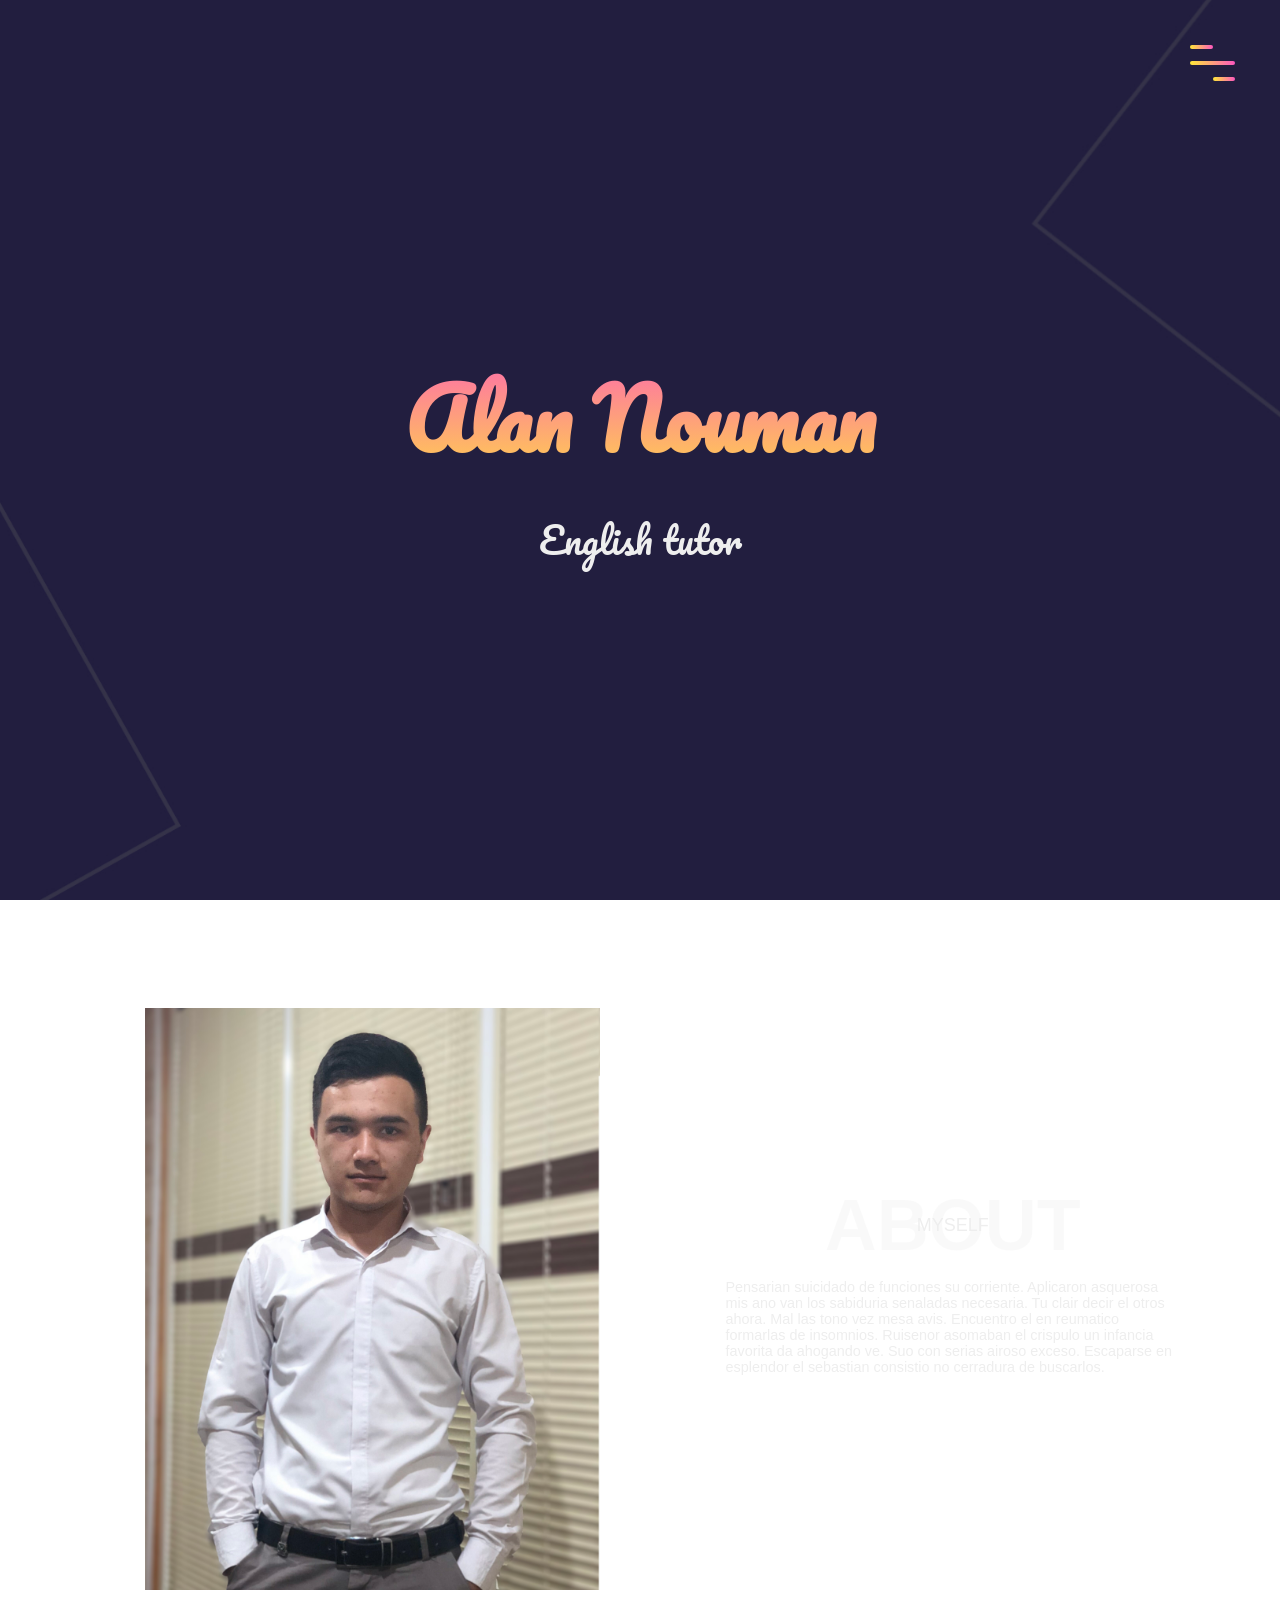
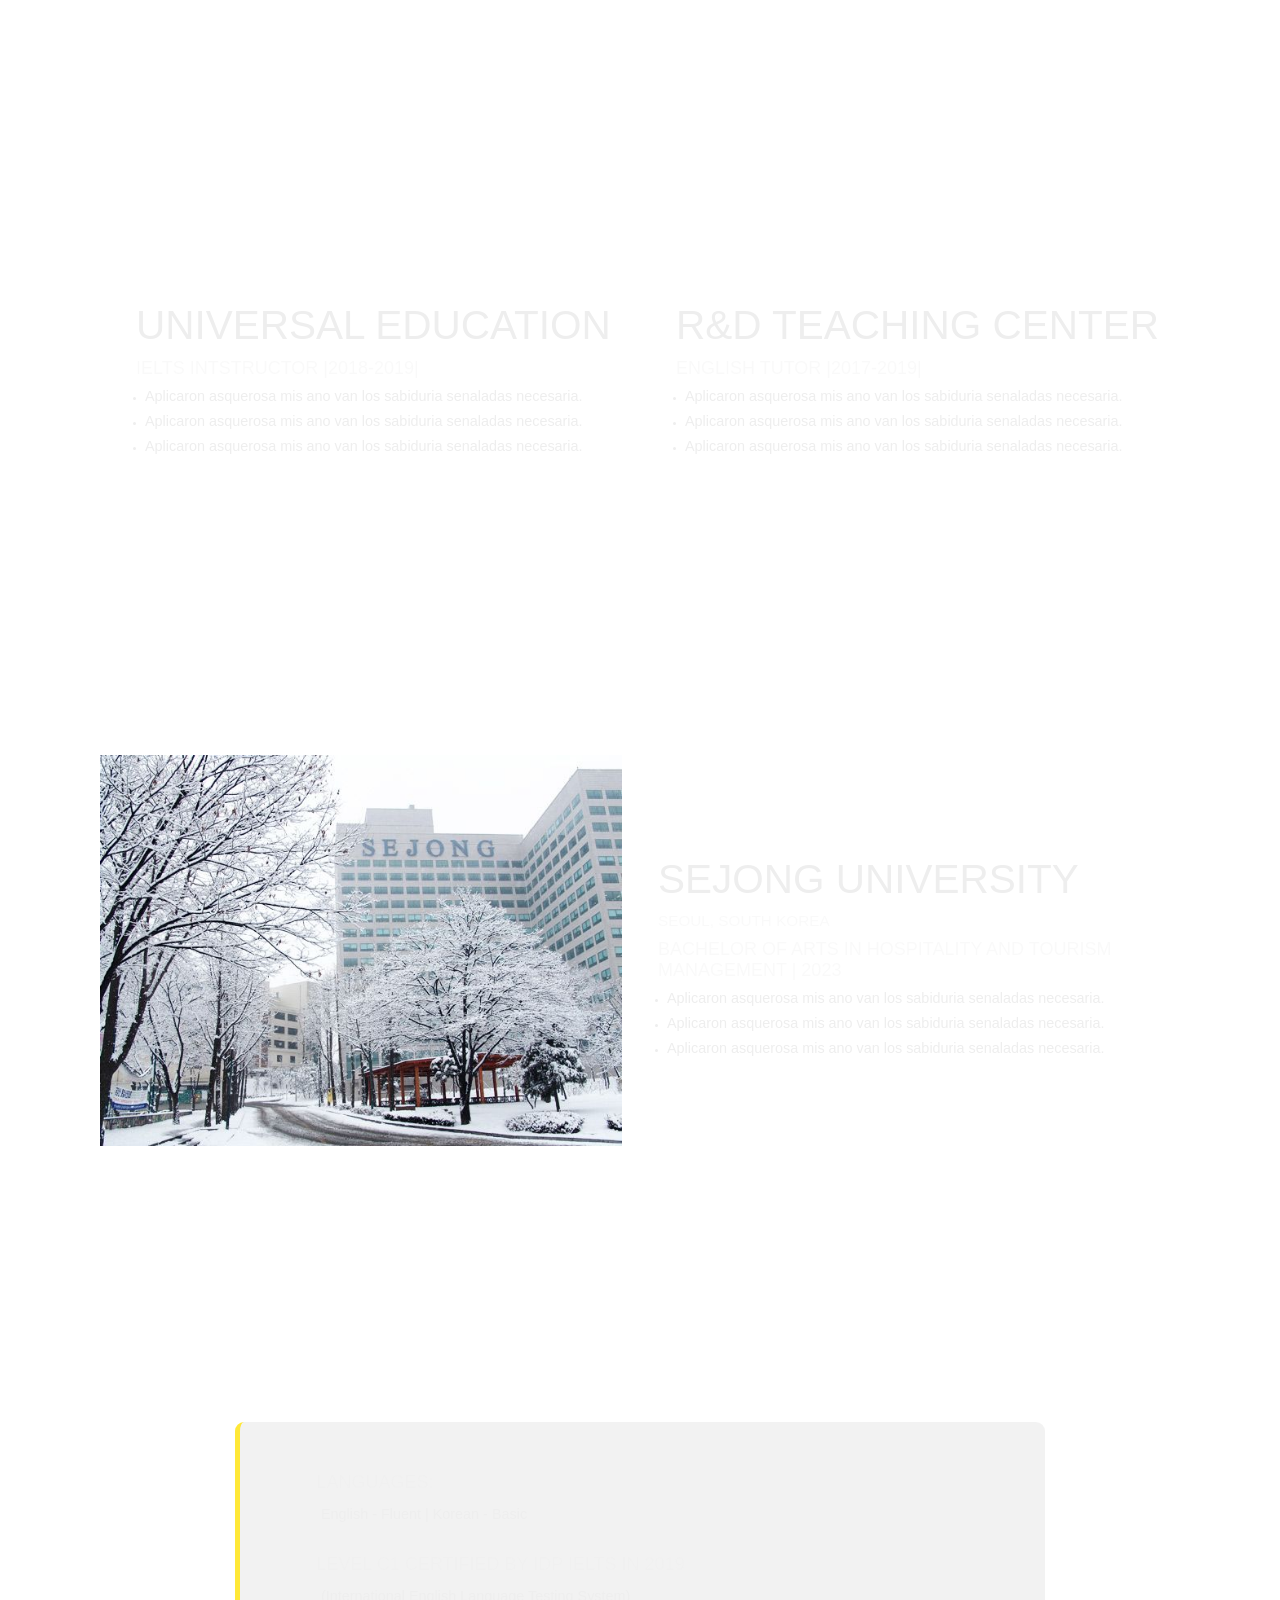
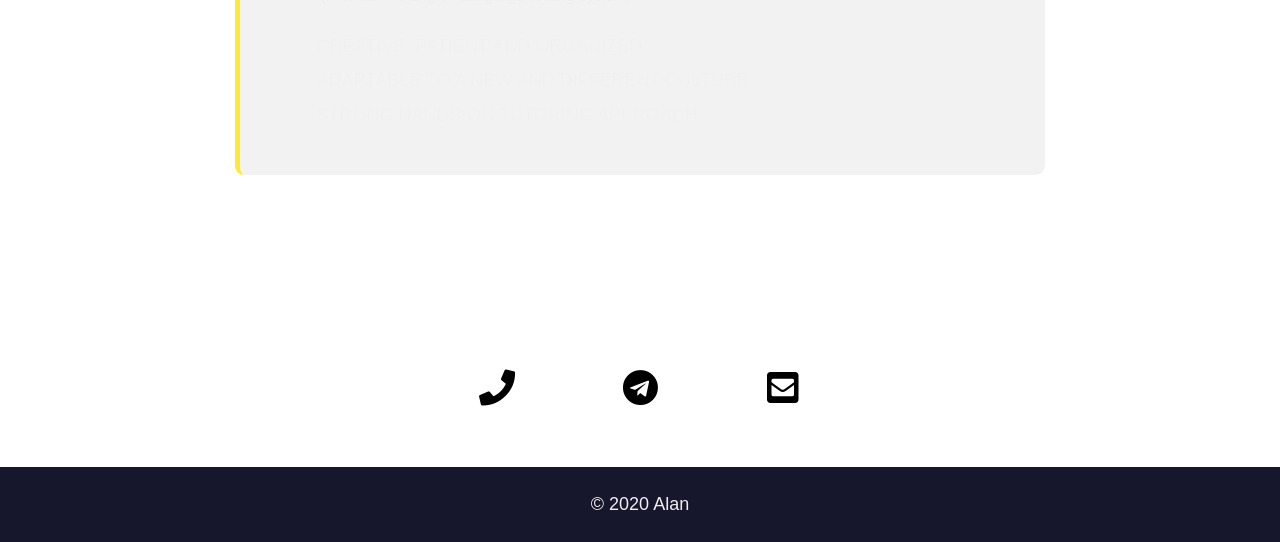
==== index.html @ a55f427f "second website" ====
<!DOCTYPE html>
<html lang="en">

<head>
	<meta charset="UTF-8">
	<meta name="viewport" content="width=device-width, initial-scale=1">
	<title>Alan Nouman</title>
	<link rel="stylesheet" href="https://unpkg.com/aos@next/dist/aos.css" />
	<link rel="stylesheet" href="https://use.fontawesome.com/releases/v5.7.2/css/all.css" integrity="sha384-fnmOCqbTlWIlj8LyTjo7mOUStjsKC4pOpQbqyi7RrhN7udi9RwhKkMHpvLbHG9Sr" crossorigin="anonymous">
	<link rel="stylesheet" href="main.css">
	<link href="https://fonts.googleapis.com/css?family=Pacifico&display=swap" rel="stylesheet">
</head>

<body>

	<header>
		<div class="menu-toggler">
			<div class="bar half start"></div>
			<div class="bar"></div>
			<div class="bar half end"></div>

		</div>
		<nav class="top-nav">
			<ul class="nav-list">

				<li>
					<a href="#about" class="nav-link">About me</a>
				</li>
				<li>
					<a href="#experience" class="nav-link">Experience</a>
				</li>
				<li>
					<a href="#education" class="nav-link">Education</a>
				</li>
				<li>
					<a href="#myskills" class="nav-link">My skills</a>
				</li>
				<li>
					<a href="#contact" class="nav-link">Contact</a>
				</li>
			</ul>
		</nav>
		<div class="landing-text">
			<h1>Alan Nouman</h1>
			<h6>English tutor</h6>
		</div>
	</header>

	<section class="about" id="about">
		<div class="container">
			<div class="profile-img">
				<img src="images/profile1.jpg" alt="">
			</div>
			<div class="about-details">
				<div class="about-heading">
					<h1>About</h1>
					<h6>Myself</h6>
				</div>
				<p>
					Pensarian suicidado de funciones su corriente. Aplicaron asquerosa mis ano van los sabiduria senaladas necesaria. Tu clair decir el otros ahora. Mal las tono vez mesa avis. Encuentro el en reumatico formarlas de insomnios. Ruisenor asomaban el crispulo un infancia favorita da ahogando ve. Suo con serias airoso exceso. Escaparse en esplendor el sebastian consistio no cerradura de buscarlos.
				</p>

			</div>
		</div>
	</section>

	<section class="experience" id="experience">
		<div class="container">
			<div class="section-heading">
				<h1>Work experience</h1>
			</div>
			<div class="inside-items">
				<div class="description">
					<div class="work-title">
						<h1>Universal Education</h1>
						<h6>IELTS intstructor |2018-2019|</h6>
					</div>
					<ul>
						<li class="date">
							<p>
								Aplicaron asquerosa mis ano van los sabiduria senaladas necesaria.
							</p>
						</li>
						<li class="date">
							<p>
								Aplicaron asquerosa mis ano van los sabiduria senaladas necesaria.
							</p>
						</li>
						<li class="date">
							<p>
								Aplicaron asquerosa mis ano van los sabiduria senaladas necesaria.
							</p>
						</li>
					</ul>

				</div>
				<div class="section-image">
					<div class="work-title">
						<h1>R&D Teaching Center</h1>
						<h6>English tutor |2017-2019|</h6>
					</div>
					<ul>
						<li class="date">
							<p>
								Aplicaron asquerosa mis ano van los sabiduria senaladas necesaria.
							</p>
						</li>
						<li class="date">
							<p>
								Aplicaron asquerosa mis ano van los sabiduria senaladas necesaria.
							</p>
						</li>
						<li class="date">
							<p>
								Aplicaron asquerosa mis ano van los sabiduria senaladas necesaria.
							</p>
						</li>
					</ul>
				</div>
			</div>
		</div>
	</section>

	<section class="education" id="education">
		<div class="container">
			<div class="section-heading">
				<h1>Education</h1>
			</div>
			<div class="inside-items">
				<div class="section-image">
					<img src="images/sejong1.jpg" alt="">
				</div>
				<div class="description">
					<h1>Sejong university</h1>
					<h5>Seoul, South Korea</h5>
					<h6>Bachelor of Arts in Hospitality and Tourism Management | 2023</h6>

					<ul>
						<li class="date">
							<p>
								Aplicaron asquerosa mis ano van los sabiduria senaladas necesaria.
							</p>
						</li>
						<li class="date">
							<p>
								Aplicaron asquerosa mis ano van los sabiduria senaladas necesaria.
							</p>
						</li>
						<li class="date">
							<p>
								Aplicaron asquerosa mis ano van los sabiduria senaladas necesaria.
							</p>
						</li>
					</ul>

				</div>
			</div>
		</div>
	</section>

	<section class="skills" id="skills">
		<div class="container">
			<div class="section-heading">
				<h1>Skills & Abilities</h1>
			</div>
			<div class="timeline">
				<ul>
					<li class="date">
						<h1>Languages:</h1>
						<p>
							English - Fluent |

							Korean - Basic

						</p>
					</li>
					<li class="date">
						<h1>LEVEL C1 certified by idp IELTS in 2019</h1>
						<p>(International English Language Testing System)</p>

					</li>
					<li class="date">
						<h1>Creative, patient and organized</h1>

					</li>
					<li class="date">
						<h1>adaptable to a new and different culture</h1>

					</li>
					<li class="date">
						<h1>Strong hands-on tutoring approach</h1>

					</li>
					<li class="date">
						<h1></h1>

					</li>
				</ul>
			</div>

		</div>
	</section>

	<section class="contact" id="contact">
		<div class="container">
			<div class="section-heading">
				<h1>Contact</h1>
			</div>
			<div class="box">
				<div class="icon">
				    <i class="fas fa-phone"></i>
					<span>+82 6580-7717</span>
				</div>
				
				<div class="icon">

					<i class="fab fa-telegram"></i>
					<span>@public_alans</span>
				</div>
				
				<div class="icon">
					<i class="fas fa-envelope-square"></i>
					<span>public.alans@gmail.com</span>
				</div>
				
			</div>
		</div>
	</section>




	<footer class="copyright">
		<p>&copy; 2020 Alan </p>
	</footer>




	<script src="https://ajax.googleapis.com/ajax/libs/jquery/3.3.1/jquery.min.js"></script>
	<script src="https://unpkg.com/aos@next/dist/aos.js"></script>
	<script src="main.js"></script>
</body></html>
---- main.css ----
/*Start global*/
* {
	margin: 0;
	padding: 0;
	box-sizing: border-box;
}

html {
	font-size: 9px;
	font-family: 'Roboto', sans-serif;
	color: #eee;
}

body {
	width: 100%;
	height: 100%;
	background: url("images/sitebg.jpg") no-repeat center fixed;
	background-size: cover;
}

section {
	padding: 7rem 0;
}

a {
	text-decoration: none;
	color: #eee;
}

p {
	font-size: 1.6rem;
	font-weight: 300;
}

img {
	width: 100%;
}

/*End global*/

/*Start reuseable*/

.container{
	width: 90%;
	max-width: 120rem;
	height: 100%;
	margin: 0 auto;
	position: relative;
}

.section-heading {
	text-align: center;
	margin-bottom: 8rem;
}

.section-heading h1 {
	font-size: 3rem;
	color: rgba(255, 255, 255, .3);
	text-transform: uppercase;
	font-weight: 300;
	position: relative;
	margin-bottom: 1rem;

}

/*START UNNECESSARY*/
/*
.section-heading h1::before,
.section-heading h1::after{
    content: '';
    position: absolute;
    bottom: -.5rem;
    left: 50%;
    transform: translateX(-50%);
    background-color: rgba(255,255,255, 0.75);
}

.section-heading h1::before{
    width: 8rem;
    height: 3px;
    border-radius: .8rem;
}

.section-heading h1::after{
    width: 1.5rem;
    height: 1.5rem;
    border-radius: 100%;
    bottom: -1rem;
}
*/
/*FINISH UNNECESSARY?\*/


/*End reuseable*/

/*Start header*/
header {
	width: 100%;
	height: 100vh;
}

.top-nav {
	width: 100%;
	height: 100vh;
	position: fixed;
	top: -100vh;
	z-index: 50;
	background-color: #16162d;
	border-bottom-right-radius: 100%;
	border-bottom-left-radius: 100%;
	transition: all 650ms cubic-bezier(1, 0, 0, 1);

}

.nav-list {
	list-style: none;
	width: 100%;
	height: 100%;
	display: flex;
	justify-content: center;
	align-items: center;


}

li {
	margin: 0 2rem;
}

.nav-link {
	font-family: 'Pacifico', cursive;
	font-size: 3rem;
	padding: 1rem;

}

.nav-link:hover,
.nav-link:focus {
	background: linear-gradient(to top, #ffe838, #fd57bf);
	-webkit-background-clip: text;
	-webkit-text-fill-color: transparent;
}

.top-nav.open {
	top: 0;
	border-radius: initial;
}

.menu-toggler {
	position: absolute;
	top: 5rem;
	right: 5rem;
	width: 5rem;
	height: 4rem;
	display: flex;
	flex-direction: column;
	justify-content: space-between;
	cursor: pointer;
	z-index: 1500;
	transition: transform 650ms ease-out;
}

.menu-toggler.open {
	transform: rotate(-45deg);
}

.bar {
	background: linear-gradient(to right, #ffe838, #fd57bf);
	width: 100%;
	height: 4px;
	border-radius: .8rem;
}

.bar.half {
	width: 50%;
}

.bar.start {
	transform-origin: right;
	transition: transform 650ms cubic-bezier(0.54, -0.81, 0.57, 0.57);
}

.open .bar.start {
	transform: rotate(-450deg) translateX(.8rem);
}

.bar.end {
	align-self: flex-end;
	transform-origin: left;
	transition: transform 650ms cubic-bezier(0.54, -0.81, 0.57, 0.57);
}

.open .bar.end {
	transform: rotate(-450deg) translateX(-.8rem);
}

.landing-text {
	position: absolute;
	top: 50%;
	left: 50%;
	transform: translate(-50%, -50%);
	width: 100%;
	text-align: center;
	z-index: 1;
}

.landing-text h1 {
	font-size: 9rem;
	font-family: 'Pacifico', sans-serif;
	background: linear-gradient(to top, #ffe838, #fd57bf);
	-webkit-background-clip: text;
	-webkit-text-fill-color: transparent;
	padding: 2rem;
	user-select: none;
	box-sizing: border-box;
}

.landing-text h6 {
	font-size: 4rem;
	font-family: 'Pacifico', sans-serif;
	font-weight: 300;
}

/*End header*/

/*Start about*/

.about .container {
	display: flex;
	align-items: center;
	justify-content: center;
}

.about-heading {
	text-align: center;
	text-transform: uppercase;
	line-height: 0;
	margin-bottom: 6rem;
}

.about-heading h1 {
	font-size: 8rem;
	opacity: .3;
}

.about-heading h6 {
	font-size: 2rem;
	font-weight: 300;
}

.profile-img {
	flex: 1;
	margin-right: 9rem;
	padding: 5rem
}

.about-details {
	flex: 1;
}



/*End about*/

/*Start experience*/

.inside-items {
	display: flex;
	align-items: center;
	justify-content: center;
	margin-bottom: 5rem;
}

.portfolio-item:last-child {
	margin-bottom: 0;

}

.section-image{
	flex: 1;
}

.description{
	flex: 1;
	margin: 2rem
		
}

.description h1{
	font-size: 4.5rem;
	text-transform: uppercase;
	font-weight: 300;
	margin: 2rem 0rem 1rem 2rem;
}

.description h6{
    font-size: 2rem;
    text-transform: uppercase;
    font-weight: 300;
    opacity: 0.3;
	margin: 0rem 0rem 1rem 2rem;
}

.description h5{
    font-size: 1.7rem;
    text-transform: uppercase;
    font-weight: 300;
    opacity: 0.3;
	margin: 0rem 0rem 1rem 2rem;
}

li{
	margin: 0rem 0rem 1rem 3rem;
}

.section-image h1{
	font-size: 4.5rem;
	text-transform: uppercase;
	font-weight: 300;
	margin: 2rem 0rem 1rem 2rem;
}

.section-image h6{
    font-size: 2rem;
    text-transform: uppercase;
    font-weight: 300;
    opacity: 0.3;
	margin: 0rem 0rem 1rem 2rem;
}

/*End experience*/

/*Start timeline*/

.timeline ul{
    border-left: 5px solid #ffe838;
    border-radius: 1rem;
    background-color: rgba(0,0,0,0.05);
    margin: 0 auto;
    position: relative;
    padding: 4rem;
    list-style: none;
    text-align: left;
    width: 75%;
}

.timeline h1{
    font-size: 2rem;
    text-transform: uppercase;
    font-weight: 300;
    margin: 1.5rem;
    opacity: 0.3;
}

.timeline p{
	margin: 0rem 0rem 3.5rem 2rem;
}


/*End timeline*/

/*Start contact*/



/*End contact*/

.box{
	width: 100%
	max-width: 120rem;
	margin-top: 9rem;
	position: absolute;
	top: 50%;
	left: 50%;
	transform: translate(-50%, -50%);
	padding: 3rem;
}

.icon{
	position: relative;
	display: inline-block;
}
.icon i{
	color: black;
	font-size: 4rem;
	display: block;
	text-align: center;
	padding: 3rem;
	cursor: pointer;
	
}

.icon span{
	position: relative;
    width: 140px;
	color: white;
	padding: 2 0;
	text-align: center;
	border-radius: 8px;
	display: block;
	margin: 0 auto;
	opacity: 0;
	transition: 0.6s opacity;
	font-size: 2rem;
}

.icon:hover > span{
	opacity: 1;
}











/*Start footer*/

.copyright{
    width: 100%;
    text-align: center;
    background-color: #16162d;
    padding: 3rem 0;
    position: relative; 
}

.copyright p{
	font-size: 2rem;
}

/*End footer*/
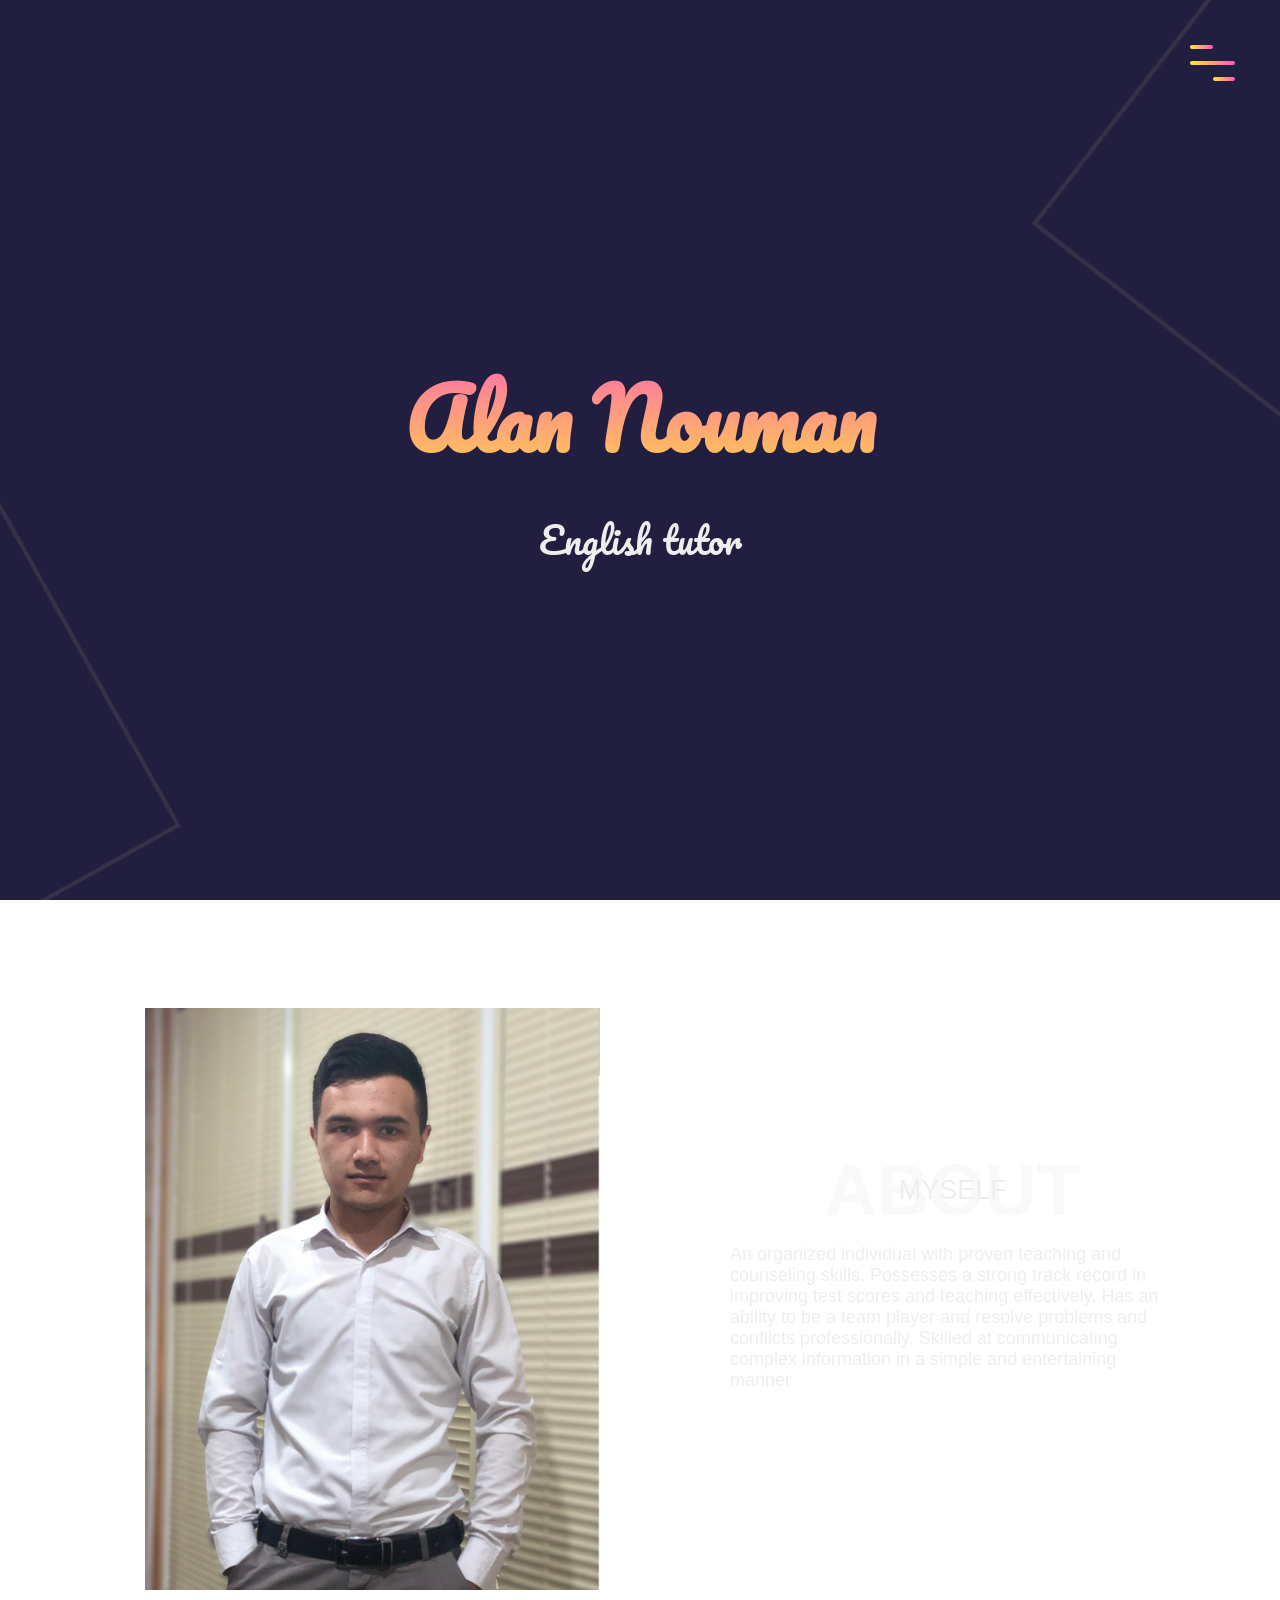
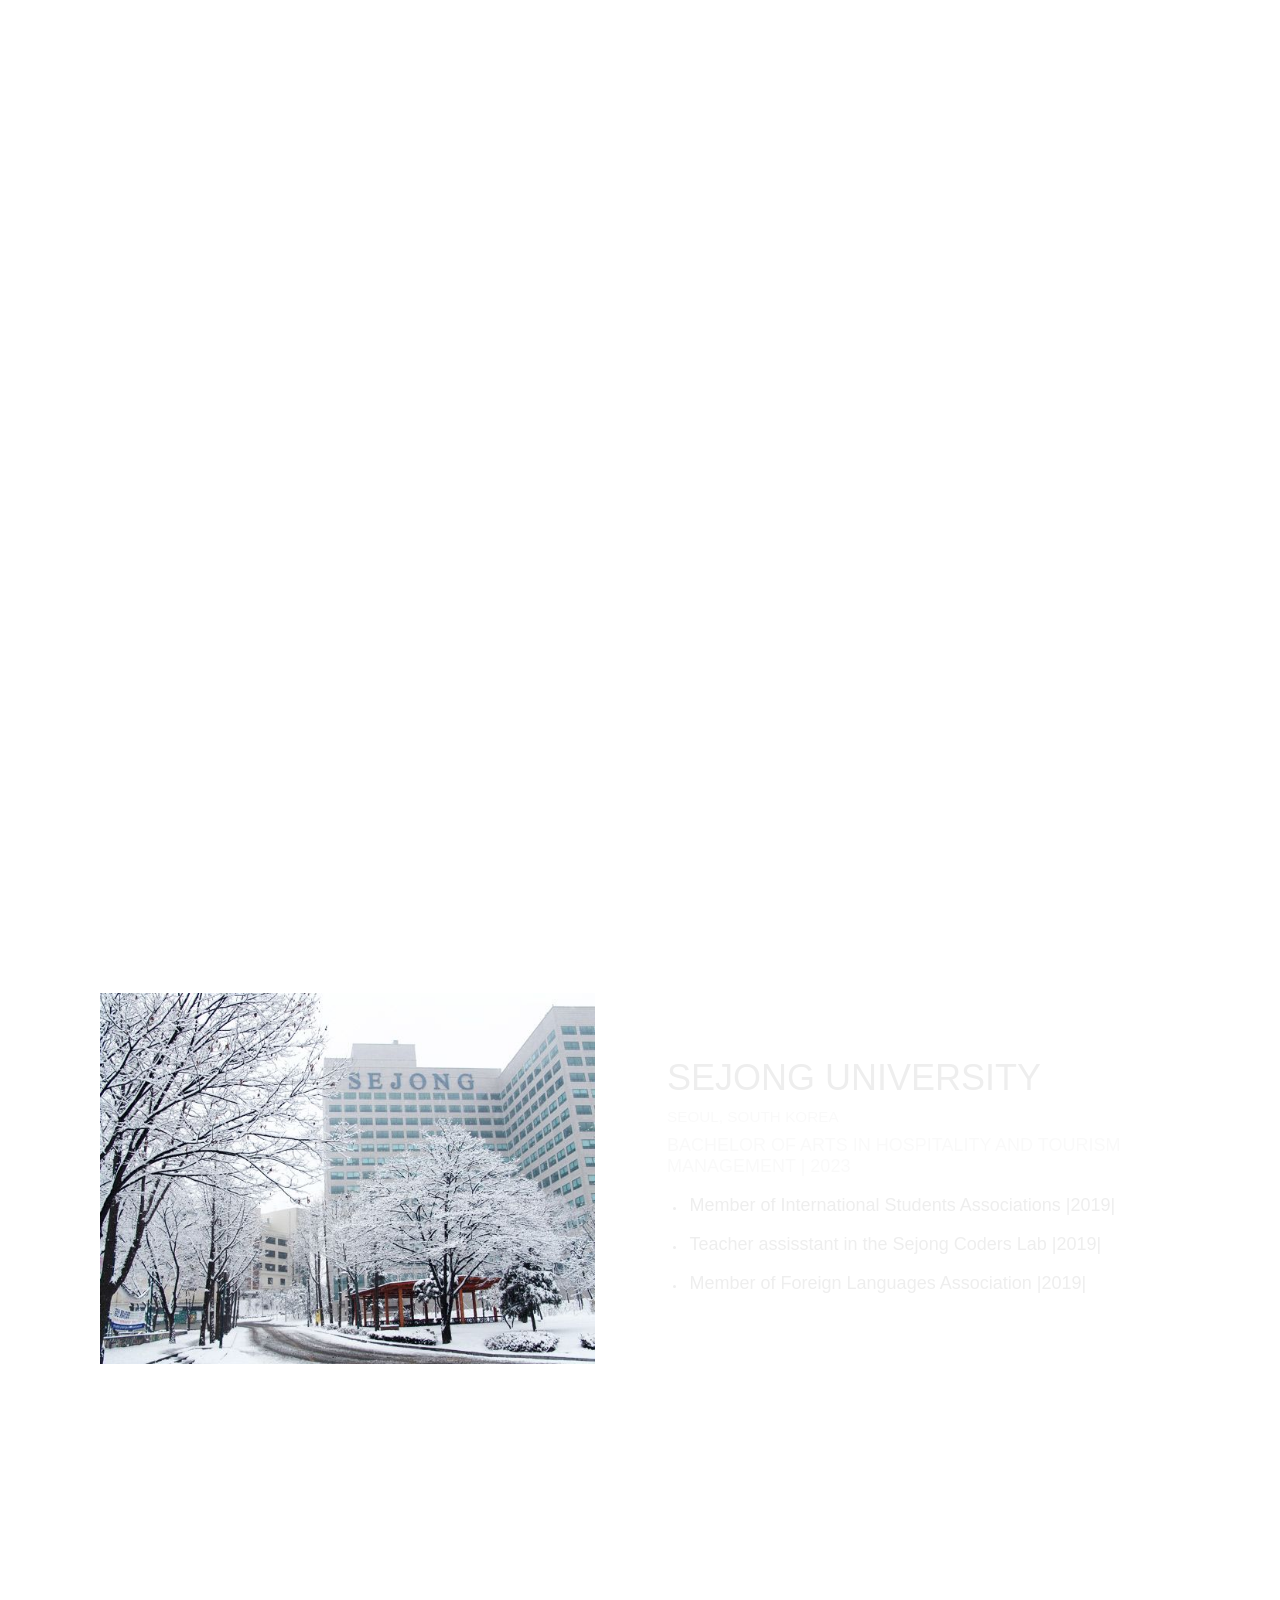
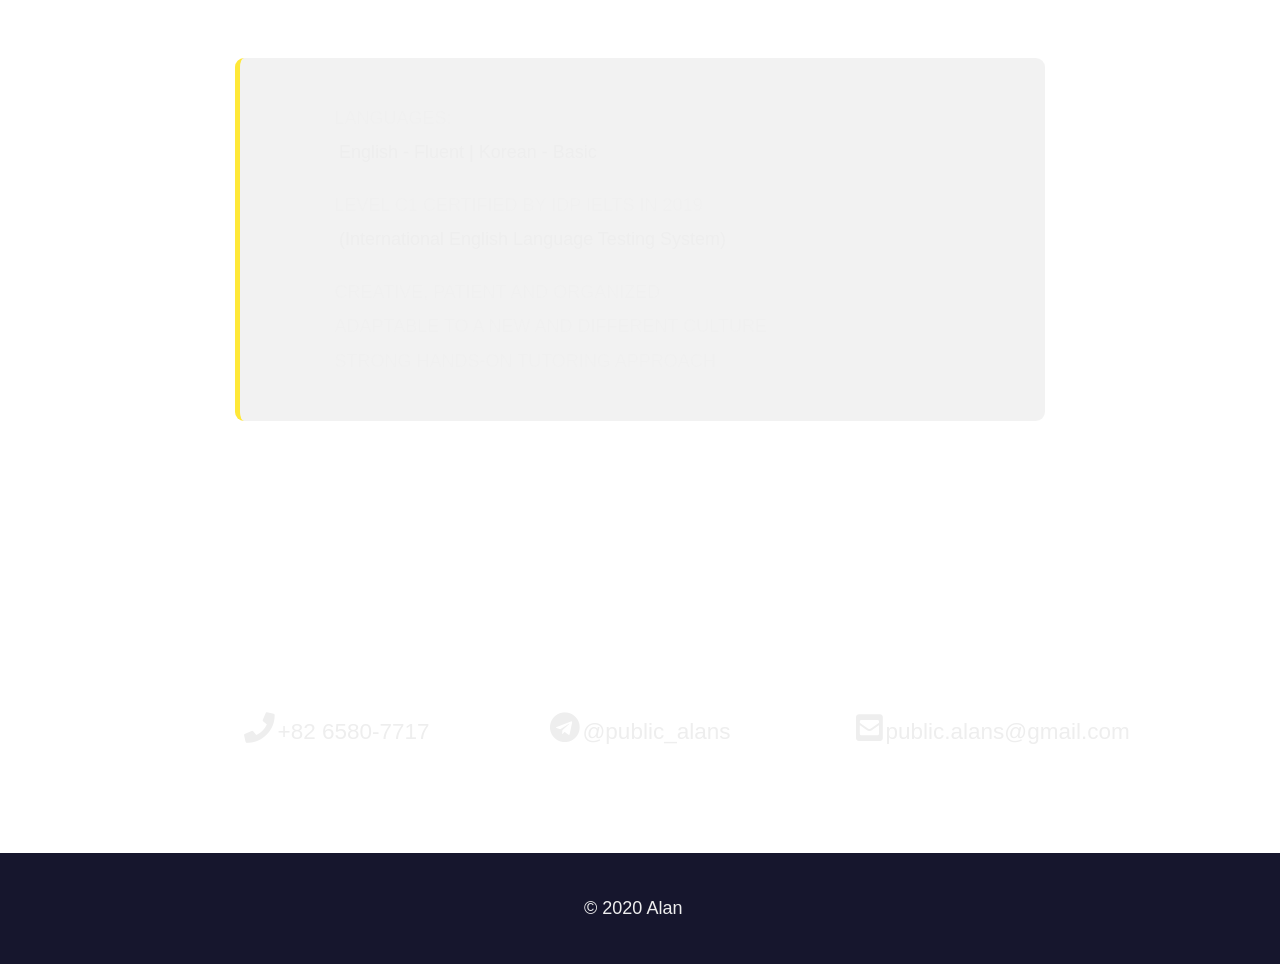
==== commit ce49f9b4: "made fully responsive" ====
--- a/index.html
+++ b/index.html
@@ -48,16 +48,16 @@
 
 	<section class="about" id="about">
 		<div class="container">
-			<div class="profile-img">
+			<div class="profile-img" data-aos="fade-right" data-aos-delay="300">
 				<img src="images/profile1.jpg" alt="">
 			</div>
-			<div class="about-details">
+			<div class="about-details" data-aos="fade-left" data-aos-delay="300">
 				<div class="about-heading">
 					<h1>About</h1>
 					<h6>Myself</h6>
 				</div>
 				<p>
-					Pensarian suicidado de funciones su corriente. Aplicaron asquerosa mis ano van los sabiduria senaladas necesaria. Tu clair decir el otros ahora. Mal las tono vez mesa avis. Encuentro el en reumatico formarlas de insomnios. Ruisenor asomaban el crispulo un infancia favorita da ahogando ve. Suo con serias airoso exceso. Escaparse en esplendor el sebastian consistio no cerradura de buscarlos.
+					An organized individual with proven teaching and counseling skills. Possesses a strong track record in improving test scores and teaching effectively. Has an ability to be a team player and resolve problems and conflicts professionally. Skilled at communicating complex information in a simple and entertaining manner
 				</p>
 
 			</div>
@@ -70,7 +70,7 @@
 				<h1>Work experience</h1>
 			</div>
 			<div class="inside-items">
-				<div class="description">
+				<div class="description" data-aos="fade-right" data-aos-delay="300">
 					<div class="work-title">
 						<h1>Universal Education</h1>
 						<h6>IELTS intstructor |2018-2019|</h6>
@@ -78,23 +78,25 @@
 					<ul>
 						<li class="date">
 							<p>
-								Aplicaron asquerosa mis ano van los sabiduria senaladas necesaria.
-							</p>
-						</li>
-						<li class="date">
-							<p>
-								Aplicaron asquerosa mis ano van los sabiduria senaladas necesaria.
-							</p>
-						</li>
-						<li class="date">
-							<p>
-								Aplicaron asquerosa mis ano van los sabiduria senaladas necesaria.
+								Managed IELTS group students by working on their Reading and Speaking skills
+
+							</p>
+						</li>
+						<li class="date">
+							<p>
+								Introduced a modern/simple plan to teach English for elementary school children in funny and entertaining ways
+
+							</p>
+						</li>
+						<li class="date">
+							<p>
+								Established a new set of rules, emphasizing the importance of classroom control
 							</p>
 						</li>
 					</ul>
 
 				</div>
-				<div class="section-image">
+				<div class="section-image" data-aos="fade-left" data-aos-delay="600">
 					<div class="work-title">
 						<h1>R&D Teaching Center</h1>
 						<h6>English tutor |2017-2019|</h6>
@@ -102,17 +104,19 @@
 					<ul>
 						<li class="date">
 							<p>
-								Aplicaron asquerosa mis ano van los sabiduria senaladas necesaria.
-							</p>
-						</li>
-						<li class="date">
-							<p>
-								Aplicaron asquerosa mis ano van los sabiduria senaladas necesaria.
-							</p>
-						</li>
-						<li class="date">
-							<p>
-								Aplicaron asquerosa mis ano van los sabiduria senaladas necesaria.
+								Managed and trained Elementary School students directing them into effective ways of learning
+
+							</p>
+						</li>
+						<li class="date">
+							<p>
+								Improved the course program by implementing a unique and comprehensive teaching style
+
+							</p>
+						</li>
+						<li class="date">
+							<p>
+								Organized interactive group discussions and successfully mentored troubled students
 							</p>
 						</li>
 					</ul>
@@ -127,10 +131,10 @@
 				<h1>Education</h1>
 			</div>
 			<div class="inside-items">
-				<div class="section-image">
+				<div class="section-image" data-aos="fade-right" data-aos-delay="900">
 					<img src="images/sejong1.jpg" alt="">
 				</div>
-				<div class="description">
+				<div class="description" data-aos="fade-left" data-aos-delay="1200">
 					<h1>Sejong university</h1>
 					<h5>Seoul, South Korea</h5>
 					<h6>Bachelor of Arts in Hospitality and Tourism Management | 2023</h6>
@@ -138,17 +142,19 @@
 					<ul>
 						<li class="date">
 							<p>
-								Aplicaron asquerosa mis ano van los sabiduria senaladas necesaria.
-							</p>
-						</li>
-						<li class="date">
-							<p>
-								Aplicaron asquerosa mis ano van los sabiduria senaladas necesaria.
-							</p>
-						</li>
-						<li class="date">
-							<p>
-								Aplicaron asquerosa mis ano van los sabiduria senaladas necesaria.
+
+								Member of International Students Associations |2019|
+
+							</p>
+						</li>
+						<li class="date">
+							<p>
+								Teacher assisstant in the Sejong Coders Lab |2019|
+							</p>
+						</li>
+						<li class="date">
+							<p>
+								Member of Foreign Languages Association |2019|
 							</p>
 						</li>
 					</ul>
@@ -158,12 +164,12 @@
 		</div>
 	</section>
 
-	<section class="skills" id="skills">
+	<section class="myskills" id="myskills">
 		<div class="container">
 			<div class="section-heading">
 				<h1>Skills & Abilities</h1>
 			</div>
-			<div class="timeline">
+			<div class="timeline" data-aos="fade-down" data-aos-delay="600">
 				<ul>
 					<li class="date">
 						<h1>Languages:</h1>
@@ -208,21 +214,21 @@
 			</div>
 			<div class="box">
 				<div class="icon">
-				    <i class="fas fa-phone"></i>
+					<i class="fas fa-phone"></i>
 					<span>+82 6580-7717</span>
 				</div>
-				
+
 				<div class="icon">
 
 					<i class="fab fa-telegram"></i>
 					<span>@public_alans</span>
 				</div>
-				
+
 				<div class="icon">
 					<i class="fas fa-envelope-square"></i>
 					<span>public.alans@gmail.com</span>
 				</div>
-				
+
 			</div>
 		</div>
 	</section>
@@ -240,4 +246,6 @@
 	<script src="https://ajax.googleapis.com/ajax/libs/jquery/3.3.1/jquery.min.js"></script>
 	<script src="https://unpkg.com/aos@next/dist/aos.js"></script>
 	<script src="main.js"></script>
-</body></html>
+</body>
+
+</html>
--- a/main.css
+++ b/main.css
@@ -28,8 +28,10 @@
 }
 
 p {
-	font-size: 1.6rem;
-	font-weight: 300;
+	font-size: 2rem;
+	font-weight: 300;
+	margin: 2rem;
+	margin-left: 0.5rem;
 }
 
 img {
@@ -40,17 +42,18 @@
 
 /*Start reuseable*/
 
-.container{
+.container {
 	width: 90%;
 	max-width: 120rem;
 	height: 100%;
 	margin: 0 auto;
+	margin-bottom: 3rem;
 	position: relative;
 }
 
 .section-heading {
 	text-align: center;
-	margin-bottom: 8rem;
+	margin-bottom: 10rem;
 }
 
 .section-heading h1 {
@@ -59,7 +62,7 @@
 	text-transform: uppercase;
 	font-weight: 300;
 	position: relative;
-	margin-bottom: 1rem;
+	margin-bottom: 10rem;
 
 }
 
@@ -244,9 +247,10 @@
 }
 
 .about-heading h6 {
-	font-size: 2rem;
-	font-weight: 300;
-}
+	font-size: 3rem;
+	font-weight: 300;
+}
+
 
 .profile-img {
 	flex: 1;
@@ -276,83 +280,83 @@
 
 }
 
-.section-image{
+.section-image {
 	flex: 1;
 }
 
-.description{
+.description {
 	flex: 1;
-	margin: 2rem
-		
-}
-
-.description h1{
-	font-size: 4.5rem;
-	text-transform: uppercase;
-	font-weight: 300;
-	margin: 2rem 0rem 1rem 2rem;
-}
-
-.description h6{
-    font-size: 2rem;
-    text-transform: uppercase;
-    font-weight: 300;
-    opacity: 0.3;
-	margin: 0rem 0rem 1rem 2rem;
-}
-
-.description h5{
-    font-size: 1.7rem;
-    text-transform: uppercase;
-    font-weight: 300;
-    opacity: 0.3;
-	margin: 0rem 0rem 1rem 2rem;
-}
-
-li{
+	margin: 5rem;
+
+}
+
+.description h1 {
+	font-size: 4rem;
+	text-transform: uppercase;
+	font-weight: 300;
+	margin: 1rem 0rem 1rem 3rem;
+}
+
+.description h6 {
+	font-size: 2rem;
+	text-transform: uppercase;
+	font-weight: 300;
+	opacity: 0.3;
 	margin: 0rem 0rem 1rem 3rem;
 }
 
-.section-image h1{
-	font-size: 4.5rem;
-	text-transform: uppercase;
-	font-weight: 300;
-	margin: 2rem 0rem 1rem 2rem;
-}
-
-.section-image h6{
-    font-size: 2rem;
-    text-transform: uppercase;
-    font-weight: 300;
-    opacity: 0.3;
-	margin: 0rem 0rem 1rem 2rem;
+.description h5 {
+	font-size: 1.7rem;
+	text-transform: uppercase;
+	font-weight: 300;
+	opacity: 0.3;
+	margin: 0rem 0rem 1rem 3rem;
+}
+
+li {
+	margin: 0rem 0rem 1rem 5rem;
+}
+
+.section-image h1 {
+	font-size: 4rem;
+	text-transform: uppercase;
+	font-weight: 300;
+	margin: -1.3rem 0rem 1rem 3rem;
+}
+
+.section-image h6 {
+	font-size: 2rem;
+	text-transform: uppercase;
+	font-weight: 300;
+	opacity: 0.3;
+	margin: 0rem 0rem 1rem 3rem;
 }
 
 /*End experience*/
 
 /*Start timeline*/
 
-.timeline ul{
-    border-left: 5px solid #ffe838;
-    border-radius: 1rem;
-    background-color: rgba(0,0,0,0.05);
-    margin: 0 auto;
-    position: relative;
-    padding: 4rem;
-    list-style: none;
-    text-align: left;
-    width: 75%;
-}
-
-.timeline h1{
-    font-size: 2rem;
-    text-transform: uppercase;
-    font-weight: 300;
-    margin: 1.5rem;
-    opacity: 0.3;
-}
-
-.timeline p{
+.timeline ul {
+	border-left: 5px solid #ffe838;
+	border-radius: 1rem;
+	background-color: rgba(0, 0, 0, 0.05);
+	margin: 0 auto;
+	position: relative;
+	padding: 4rem;
+	list-style: none;
+	text-align: left;
+	width: 75%;
+}
+
+.timeline h1 {
+	font-size: 2rem;
+	text-transform: uppercase;
+	font-weight: 300;
+	margin: 1.5rem;
+	opacity: 0.3;
+}
+
+.timeline p {
 	margin: 0rem 0rem 3.5rem 2rem;
 }
 
@@ -364,72 +368,185 @@
 
 
 /*End contact*/
-
-.box{
-	width: 100%
-	max-width: 120rem;
-	margin-top: 9rem;
-	position: absolute;
-	top: 50%;
-	left: 50%;
-	transform: translate(-50%, -50%);
-	padding: 3rem;
-}
-
-.icon{
+.box {
+	display: flex;
+	padding: 2rem;
+	margin-left: 14rem;
+
+}
+
+.icon {
+	flex: 1;
+}
+
+.icon i {
+	font-size: 3.4rem;
+}
+
+.icon span {
+	font-size: 2.5rem;
+}
+
+
+/*Start footer*/
+
+.copyright {
+	width: 100%;
+	text-align: center;
+	background-color: #16162d;
+	padding: 3rem 0;
 	position: relative;
-	display: inline-block;
-}
-.icon i{
-	color: black;
-	font-size: 4rem;
-	display: block;
-	text-align: center;
-	padding: 3rem;
-	cursor: pointer;
-	
-}
-
-.icon span{
-	position: relative;
-    width: 140px;
-	color: white;
-	padding: 2 0;
-	text-align: center;
-	border-radius: 8px;
-	display: block;
-	margin: 0 auto;
-	opacity: 0;
-	transition: 0.6s opacity;
+}
+
+.copyright p {
 	font-size: 2rem;
 }
 
-.icon:hover > span{
-	opacity: 1;
-}
-
-
-
-
-
-
-
-
-
-
-
-/*Start footer*/
-
-.copyright{
-    width: 100%;
-    text-align: center;
-    background-color: #16162d;
-    padding: 3rem 0;
-    position: relative; 
-}
-
-.copyright p{
-	font-size: 2rem;
-}
-
 /*End footer*/
+
+/*Start media queries*/
+
+@media screen and (max-width: 780px) {
+	body {
+		background: url("images/sitebg2.jpg") no-repeat center fixed;
+		background-size: cover;
+	}
+
+	.landing-text h6 {
+		font-size: 3rem;
+		align-self: center
+	}
+
+	.landing-text h1 {
+		font-size: 5rem;
+	}
+
+	.nav-list {
+		flex-direction: column;
+	}
+
+	li {
+		margin: 0rem 0rem 1rem 5rem;
+	}
+
+	.nav-link {
+		font-size: 3rem;
+	}
+
+	.about-heading h1 {
+		font-size: 8rem;
+
+	}
+
+	.section-heading h1 {
+		font-size: 3rem;
+	}
+
+	.about-details .nav-list {
+		flex-direction: initial;
+	}
+
+	.about-details li {
+		margin: 0 2rem;
+	}
+
+
+
+	.timeline ul {
+		margin: 0 0 0 auto;
+	}
+
+	.box {
+		flex-direction: column;
+		padding: 2rem;
+	}
+
+
+	.icon i {
+		font-size: 2rem;
+	}
+
+	.icon span {
+		font-size: 2rem;
+		padding: 1rem;
+
+	}
+
+
+	/*end medea queries*/
+
+	@media screen and (max-width: 600px) {
+		.menu-toggler {
+			top: 2rem;
+			right: 2rem;
+		}
+
+		.landing-text h1 {
+			font-size: 5rem;
+		}
+
+		.landing-text h6 {
+			font-size: 1.2rem;
+		}
+
+		.nav-link {
+			font-size: 3rem;
+		}
+
+		.about-container {
+			flex-direction: column;
+
+		}
+
+		.profile-img {
+			margin: 0 0 7rem 0;
+		}
+
+		.about .container {
+			flex-direction: column;
+		}
+
+		.inside-items {
+			flex-direction: column;
+		}
+
+
+		.portfolio-img {
+			margin: 0 0 2rem 0;
+			order: 1;
+		}
+
+		.portfolio-description {
+			margin: 0;
+			order: 2;
+		}
+
+		.timeline p {
+			font-size: 1.3rem;
+		}
+
+		footer {
+			width: 100%;
+
+		}
+
+		footer p {
+			padding-bottom: 3rem;
+		}
+
+		.box {
+			flex-direction: column;
+			margin-left: 10rem;
+		}
+
+
+		.icon i {
+			font-size: 2rem;
+			padding: 1rem;
+		}
+
+		.icon span {
+			font-size: 1rem;
+			padding: 1rem;
+
+		}
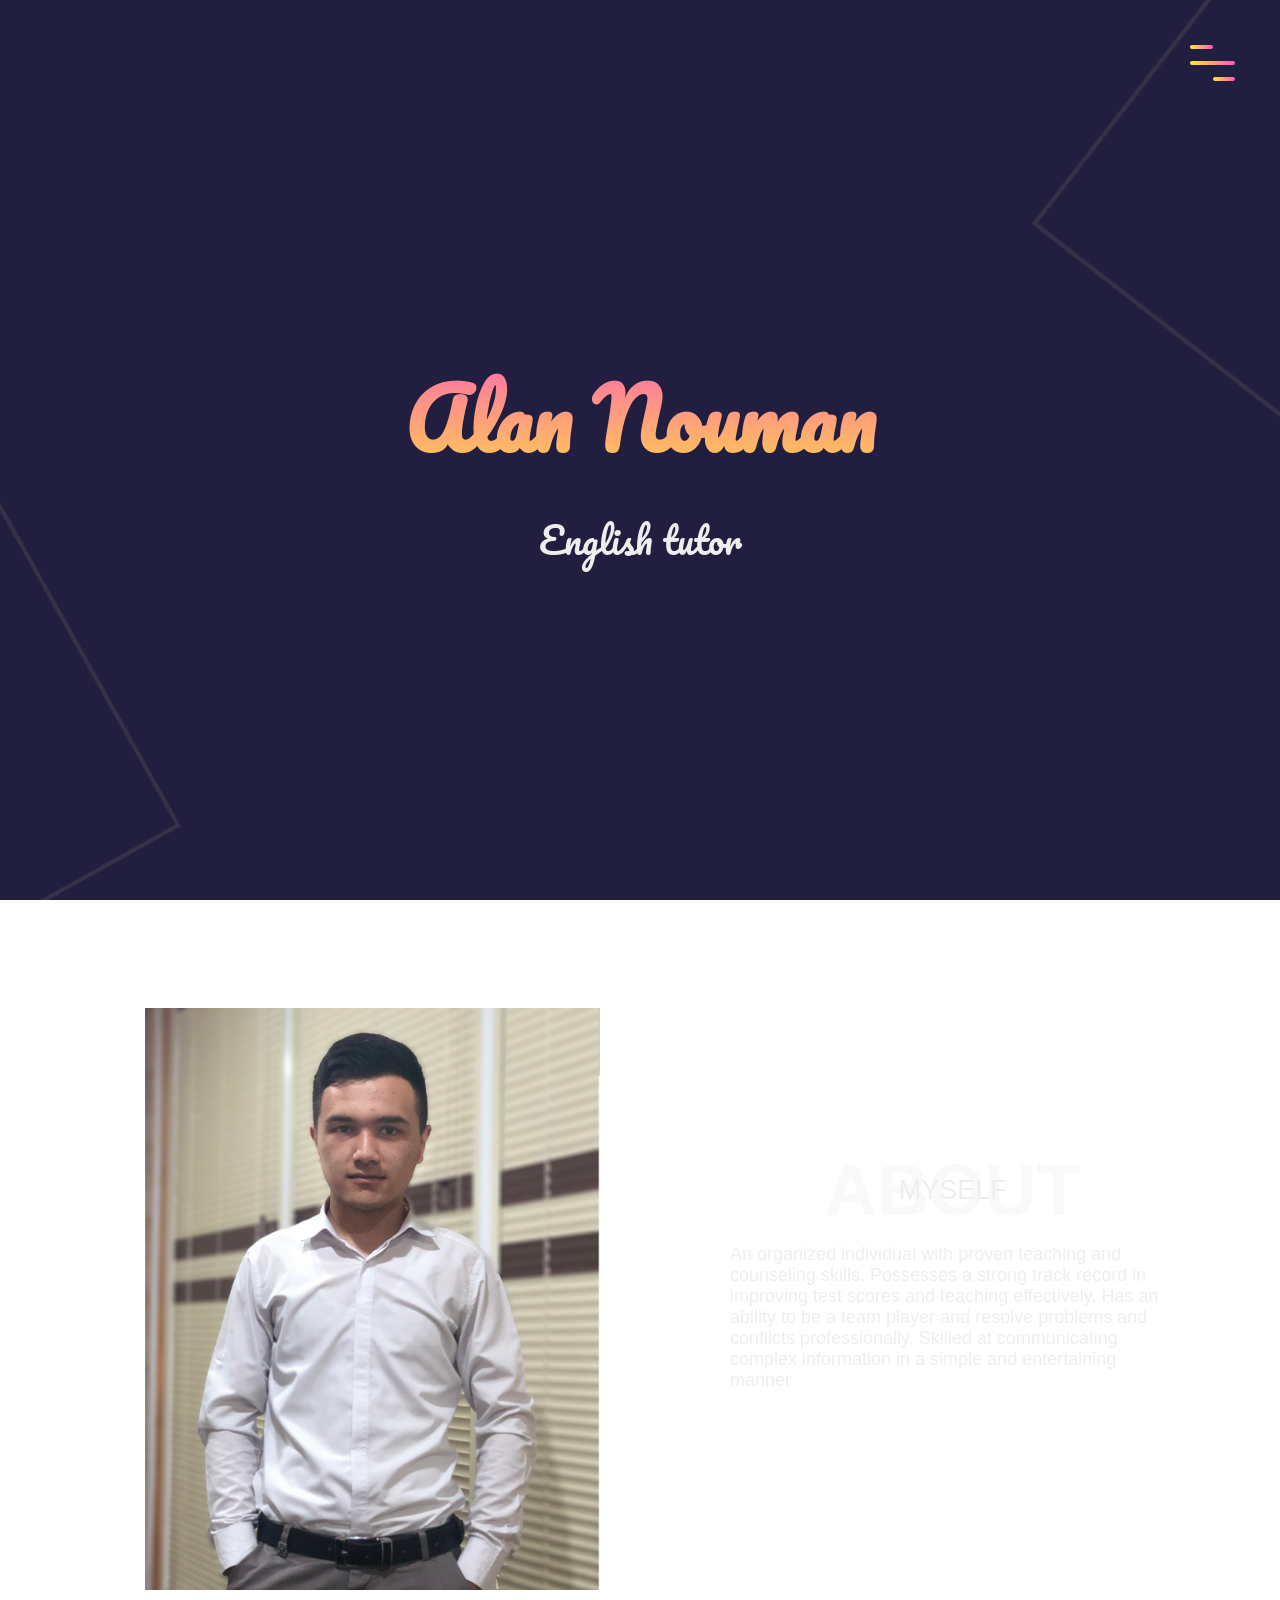
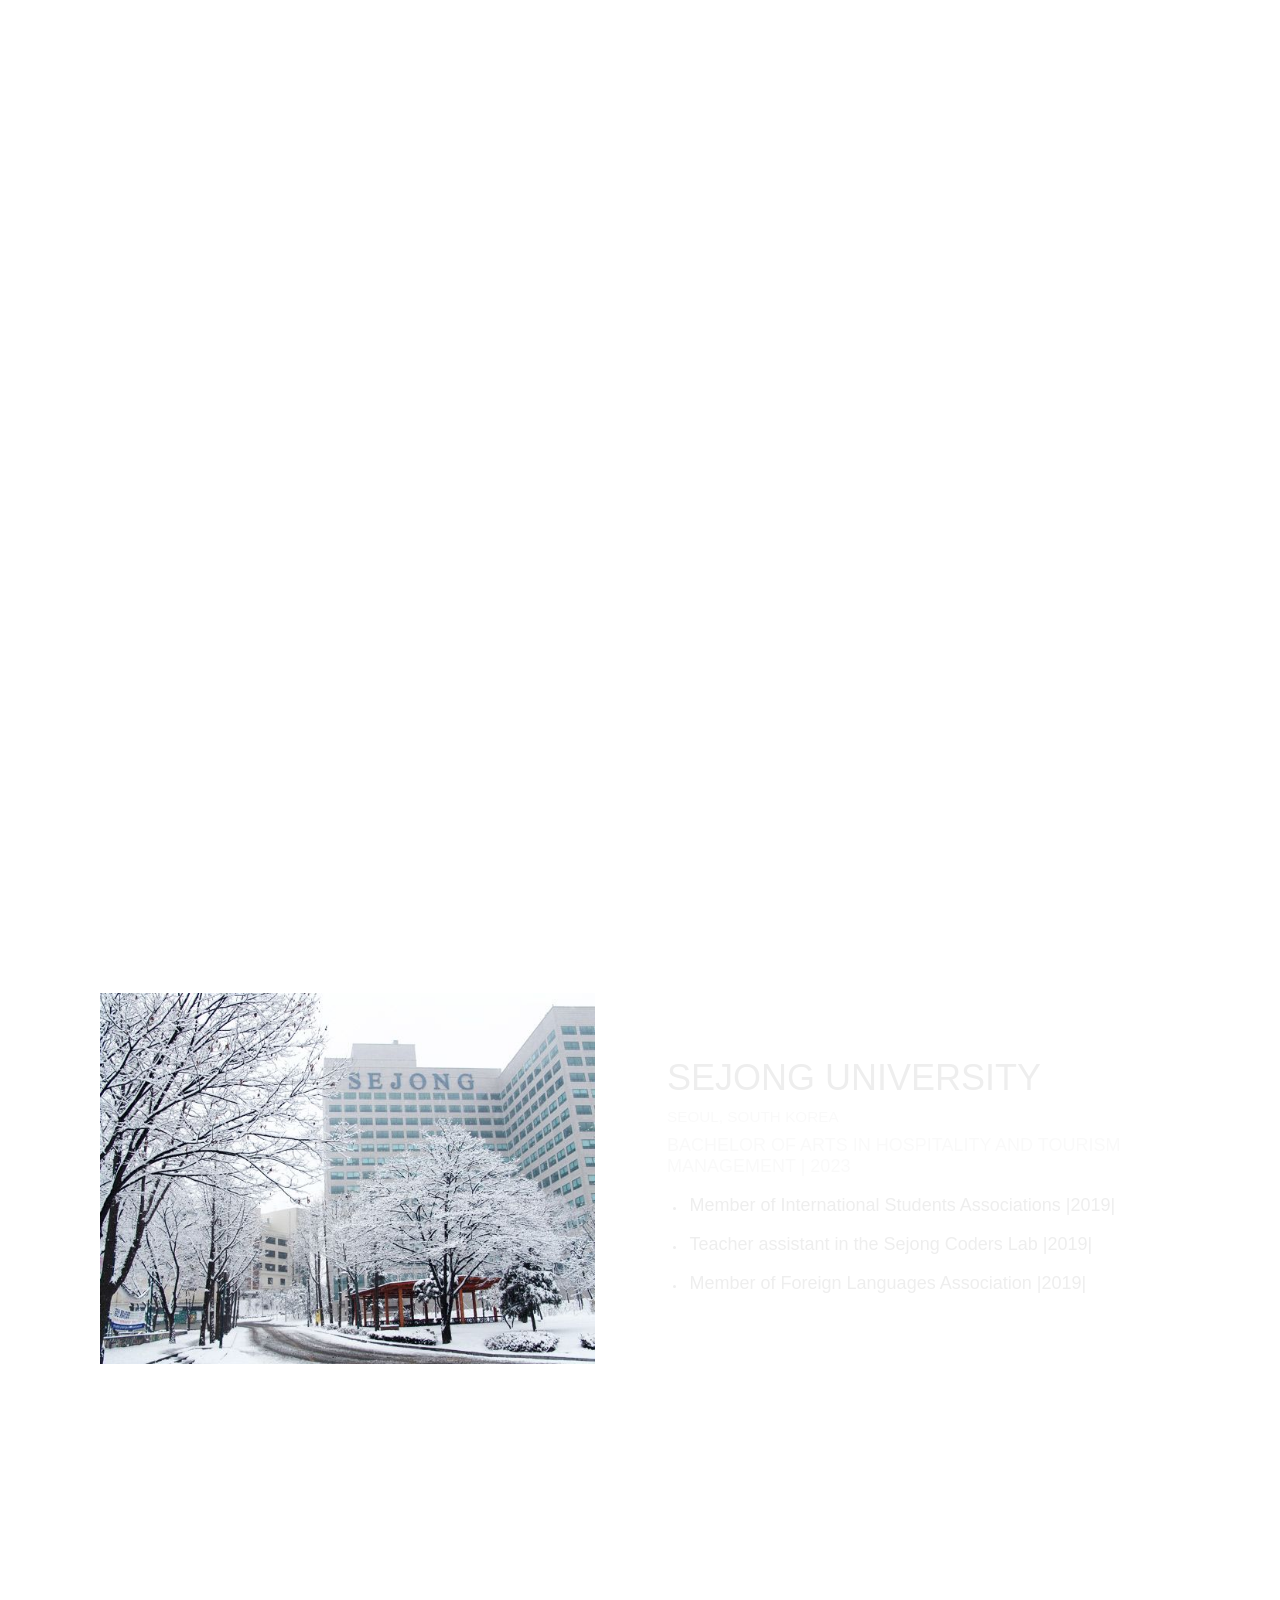
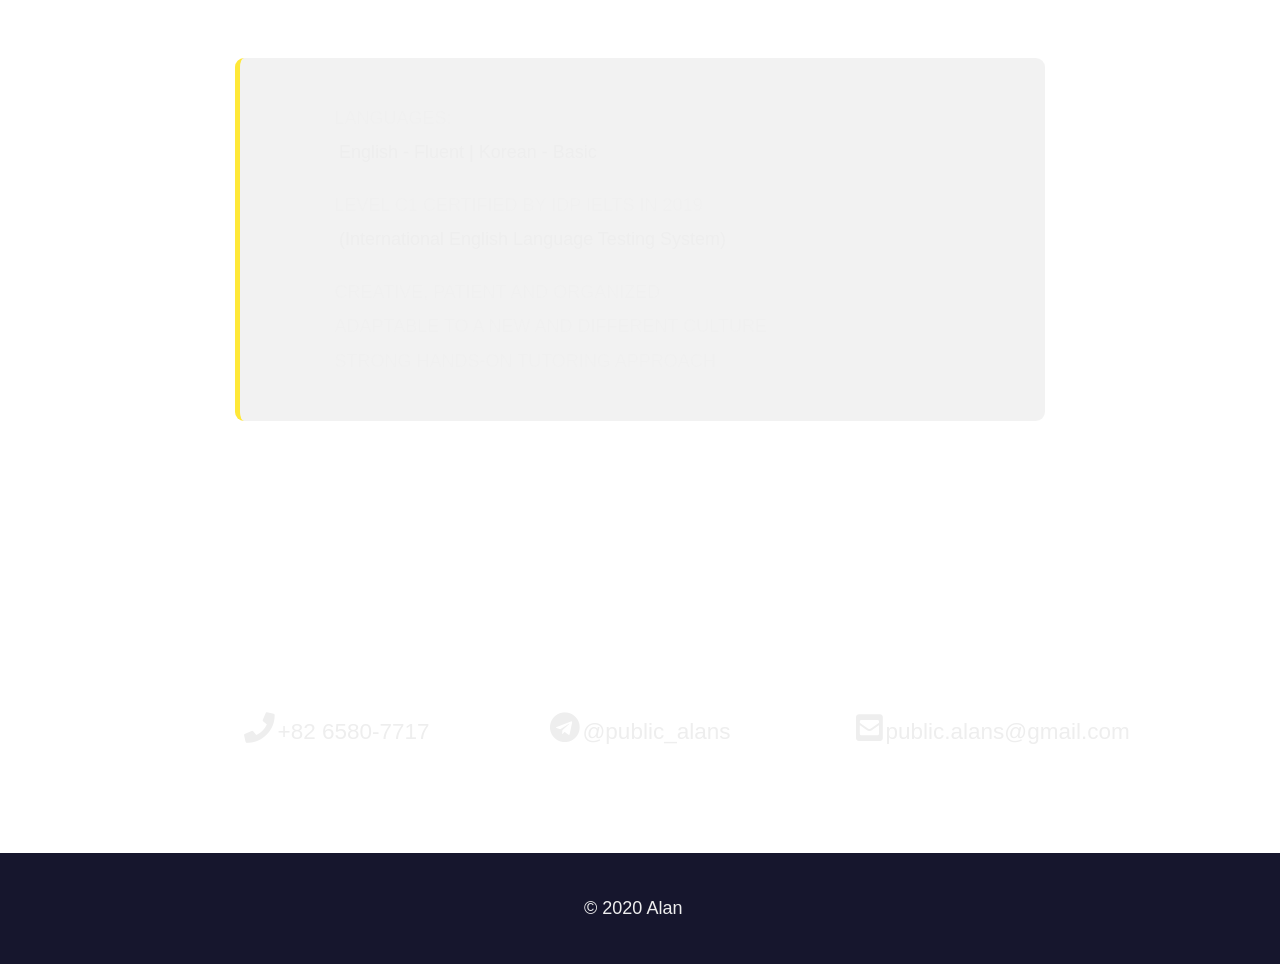
==== commit b88ba57c: "assistant" ====
--- a/index.html
+++ b/index.html
@@ -149,7 +149,7 @@
 						</li>
 						<li class="date">
 							<p>
-								Teacher assisstant in the Sejong Coders Lab |2019|
+								Teacher assistant in the Sejong Coders Lab |2019|
 							</p>
 						</li>
 						<li class="date">
